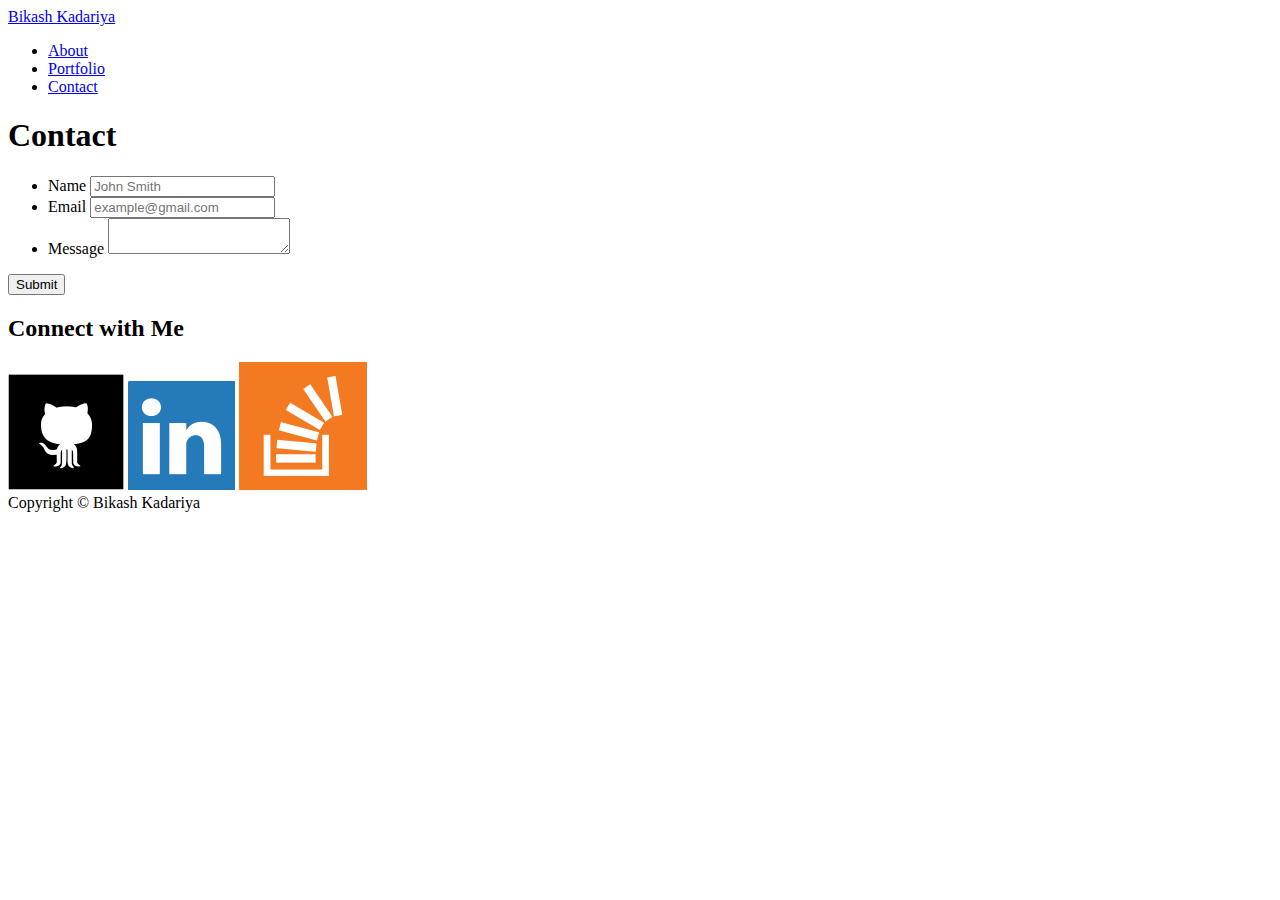
==== contact.html @ 917c9ba3 "old profile updated" ====
<!DOCTYPE html>
<html lang="en-us">

<head>
  <meta charset="UTF-8">
  <meta name="viewport" content="width=device-width, initial-scale=1">
  <title>Contact | Bikash Kadariya</title>
  <link rel="stylesheet" type="text/css" href="assets/css/reset.css">  
  <link rel="stylesheet" type="text/css" href="assets/css/style.css">
  <link rel="stylesheet" media="(max-width=960px)" href="assets/css.style.css">
</head>

<body>

<header>
  <div class="wrapper">
    <a href="#" id="logo">Bikash Kadariya</a>

    <nav>
      <ul>
        <li><a href="index.html">About</a></li>
        <li><a href="portfolio.html">Portfolio</a></li>
        <li><a href="contact.html">Contact</a></li>
      </ul>
    </nav>
  </div>
</header>

<div id="container" class="wrapper">
  <div id="content" class="module">
    <h1>Contact</h1>
  
    <form id="contact-form">
        <ul>
          <li>
            <label for="name">Name</label>
            <input type="text" id="name" name="name" placeholder="John Smith" required="required">
          </li>
          <li>
            <label for="email">Email</label>
            <input type="email" id="email" name="email" placeholder="example@gmail.com" required="required">
          </li>
          <li>
            <label for="message">Message</label>
            <textarea id="message" name="message" required="required"></textarea>
          </li>
        </ul>
        <input type="submit">
      </form>

  </div>

  <div id="connect" class="module">
    <h2>Connect with Me</h2>

    <a href="https://github.com/Bikashkd110"><img src="assets/images/github.png"></a>
    <a href="https://www.linkedin.com/in/bikash-kadariya"><img src="assets/images/linkedin.png"></a>
    <a href="https://stackoverflow.com/users/11397449/bikash-kadariya"><img src="assets/images/stack.png"></a>
  </div>
</div>
  <footer> Copyright &copy; Bikash Kadariya</footer>
    
</body>
</html>
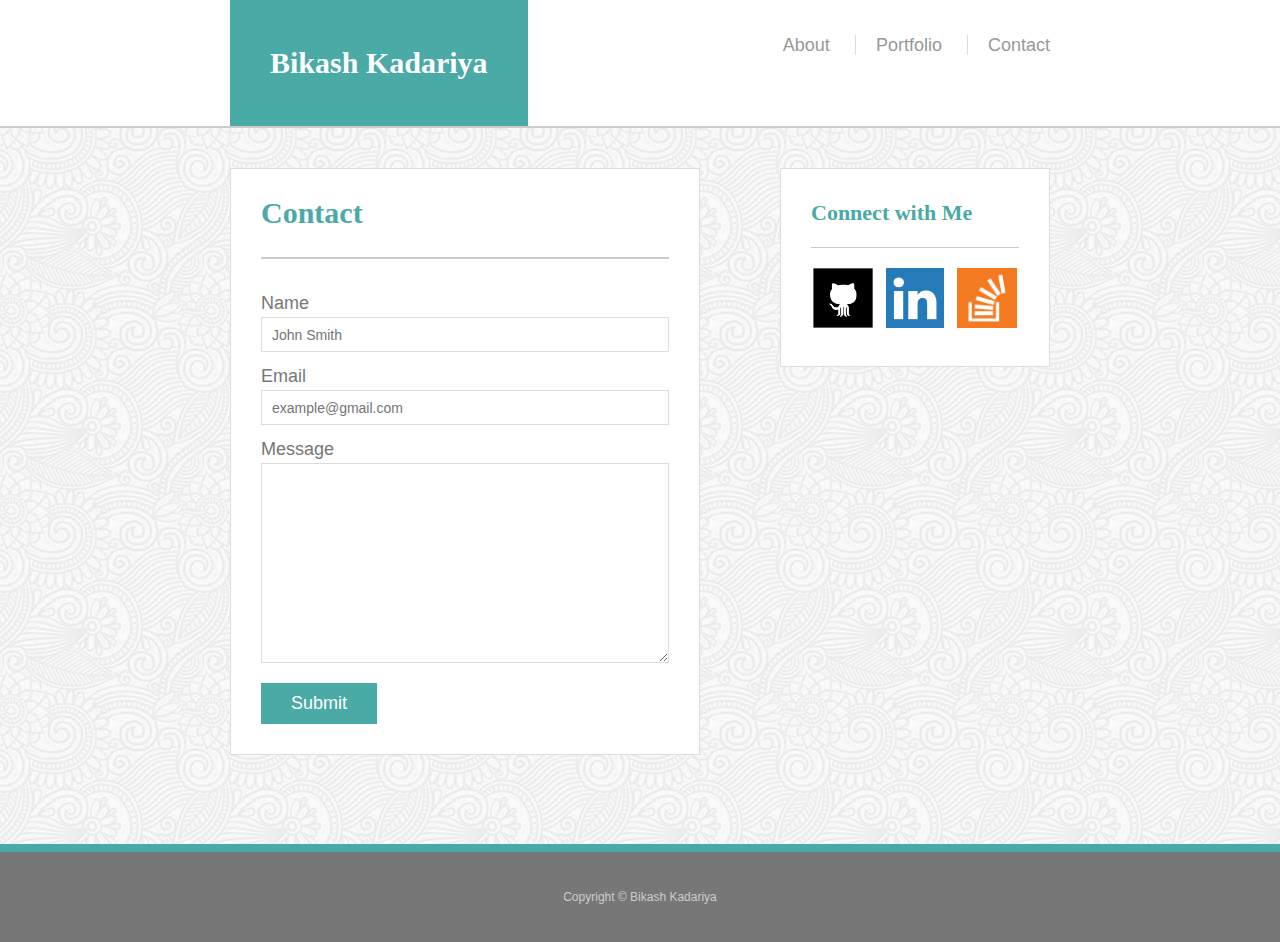
==== commit d1eda253: "updated to css from CSS" ====
--- a/contact.html
+++ b/contact.html
@@ -5,9 +5,9 @@
   <meta charset="UTF-8">
   <meta name="viewport" content="width=device-width, initial-scale=1">
   <title>Contact | Bikash Kadariya</title>
-  <link rel="stylesheet" type="text/css" href="assets/css/reset.css">  
-  <link rel="stylesheet" type="text/css" href="assets/css/style.css">
-  <link rel="stylesheet" media="(max-width=960px)" href="assets/css.style.css">
+  <link rel="stylesheet" type="text/css" href="assets/CSS/reset.css">  
+  <link rel="stylesheet" type="text/css" href="assets/CSS/style.css">
+  <link rel="stylesheet" media="(max-width=960px)" href="assets/CSS/style.css">
 </head>
 
 <body>
--- a/assets/CSS/style.css
+++ b/assets/CSS/style.css
@@ -0,0 +1,378 @@
+body {
+	background-image: url("../images/fullbloom.png");
+	background-repeat: repeat;
+	font-family: Arial;
+	font-size: 18px;
+	color: #777;
+	line-height: 28px;
+}
+* {
+	box-sizing: border-box;
+}
+
+/* Main Page */
+
+/* Sticky Footer */
+
+#container {
+	min-height: calc(100vh - 264px);
+}
+
+/* General Styling */
+
+h1, h2 {
+	font-family: "Georgia";
+	color: #4aaaa5;
+	padding-bottom: 30px;
+	font-weight: bold;
+	text-align: left;
+	margin-bottom: 30px;
+}
+
+h1 {
+	font-size: 30px;
+	border-bottom: 2px solid #ccc;
+}
+
+h2 {
+	font-size: 22px;
+	border-bottom: 1px solid #ccc;
+	padding-bottom: 20px;
+	margin-bottom: 20px;
+}
+
+header {
+	background-color: #fff;
+	margin-bottom: 40px;
+	border-bottom: 2px solid #ccc;
+}
+
+#logo {
+	float: left;
+	display: block;
+	background-color: #4aaaa5;
+	color:#fff;
+	font-family: "Georgia";
+	font-size: 30px;
+	padding: 18px 40px;
+	line-height: 90px;
+	font-weight: bold;
+	text-decoration: none;
+}
+
+nav {
+	float: right;
+}
+
+nav ul {
+	display: block;
+}
+
+nav ul li {
+	display: inline-block;
+	line-height: 90px;
+}
+
+nav ul li a {
+	text-decoration: none;
+	color: #999;
+	margin-left: 20px;
+	line-height: 22px;
+	padding-left: 20px;
+	border-left: 1px solid #ddd;
+}
+
+nav ul li:first-child a {
+	border-left: 0;
+}
+
+.wrapper {
+	width: 960px;
+	margin: 0 auto;
+	clear: both;
+	overflow: hidden;
+}
+
+footer {
+	text-align: center;
+	background-color: #777;
+	color: #ccc;
+	line-height: 90px;
+	margin-top: 40px;
+	border-top: 8px solid #4aaaa5;
+	font-size: 12px;
+}
+
+.module {
+	background-color: #fff;
+	padding: 30px;
+	border: 1px solid #ddd;
+}
+
+#content {
+	float: left;
+	width: 650px;
+}
+
+#connect {
+	width: 270px;
+	float: right;
+	text-align: center;
+}
+
+#connect img {
+	height: 60px;
+	width: auto;
+}
+
+#connect a {
+	margin-right: 8px;
+}
+
+#connect a:last-child {
+	margin-right: 0;
+}
+
+.bikash {
+	float: left;
+	margin-right: 30px;
+	
+}
+
+
+/* Contact */
+
+
+
+#contact-form ul {
+  margin-bottom: 20px;
+}
+
+#contact-form li {
+  margin-bottom: 10px;
+}
+
+label,
+input[type=text],
+input[type=email],
+textarea {
+  display: block;
+  width: 100%;
+}
+
+input[type=text],
+input[type=email],
+textarea {
+  height: 35px;
+  padding: 0 10px;
+  font-size: 14px;
+  border: 1px solid #ddd;
+}
+
+textarea {
+  height: 200px;
+}
+
+input[type=submit] {
+  padding: 10px 30px;
+  font-size: 18px;
+  color: #fff;
+  cursor: pointer;
+  background: #4aaaa5;
+  border: 0 none;
+}
+
+/* Portfolio */
+
+.work {
+  position: relative;
+  float: left;
+  width: 274px;
+  margin: 20px 0 25px;
+  overflow: auto;
+}
+
+.work:nth-child(even) {
+  margin-right: 40px;
+}
+
+.work img {
+  width: 100%;
+  border: 0 none;
+  opacity: 0.8;
+}
+
+.work h3 {
+  position: absolute;
+  bottom: 20px;
+  width: 100%;
+  padding: 15px;
+  margin-bottom: 0;
+  font-weight: 300;
+  line-height: 30px;
+  color: #fff;
+  text-align: center;
+  background: #4aaaa5;
+  border-bottom: 0;
+  font-family: "Georgia";
+  font-size: 22px;
+}
+
+
+
+/***************************
+	Media Queries
+****************************/
+
+@media (max-width: 640px) {
+
+	.wrapper {
+		width: 640px;
+	}
+
+	footer{
+width: 640px;
+
+	}
+
+	header {
+		border-bottom: none;
+	}
+
+	#logo {
+		text-align: center;
+		width: 640px;
+	}
+	
+	
+	nav {
+		background-color: #fff;
+		width: 640px;
+		border-bottom: 2px solid #ddd;
+	}
+
+	nav ul li {
+		line-height: 60px;
+	}
+
+	nav ul li a {
+		margin-left: 40px;
+		padding-left: 70px;
+	}
+
+	.bikash {
+		margin-left: 0px;
+	}
+
+	p {
+		word-wrap: break-word;
+		margin-top: 20px;
+		display: inline-block;
+	}
+	
+	#connect {
+		width: 560px;
+		height: 190px;
+		margin-right: 40px;	
+	}
+
+	#connect img {
+		float: left;
+		padding-right: 10px;
+	}
+
+	
+	#content {
+		width: 560px;
+		margin-left: 40px;
+		margin-bottom: 30px;
+	}
+	
+	.work {
+		margin-left: 100px;
+	}
+}
+
+@media (min-width: 645px) and (max-width: 979px) {
+
+	.wrapper {
+		width: 645px;
+	}
+
+
+	#logo {
+		margin-left: 20px;
+	}
+
+	nav ul {
+		padding-right: 20px;
+	}
+
+	#content {
+		width: 730px;
+		margin-left: 20px;
+		margin-bottom: 30px;
+	}
+
+	#connect {
+		width: 730px;
+		margin-right: 20px;
+	}
+
+	#connect img {
+		float: left;
+		padding-right: 10px;
+	}
+
+	nav ul li {
+		font-size: 16px;
+	}
+
+
+	
+	footer{
+		width: auto;
+		
+			}
+}
+
+@media (min-width: 980px) {
+
+	.wrapper {
+		width: 980px;
+	}
+
+	#logo {
+		margin-left: 80px;
+	}
+
+	nav ul {
+		padding-right: 80px;
+	}
+
+	.bikash {
+		margin-left: 0px;
+}
+
+	p {
+		word-wrap: break-word;
+		
+		display: inline;
+	}
+
+#content {
+		width: 470px;
+		margin-left: 80px;
+		margin-bottom: 30px;
+	}
+
+	#connect {
+		margin-right: 80px;
+	}
+
+	
+	footer{
+		width: auto;
+		
+			}
+}--- a/assets/CSS/style.css
+++ b/assets/CSS/style.css
@@ -0,0 +1,378 @@
+body {
+	background-image: url("../images/fullbloom.png");
+	background-repeat: repeat;
+	font-family: Arial;
+	font-size: 18px;
+	color: #777;
+	line-height: 28px;
+}
+* {
+	box-sizing: border-box;
+}
+
+/* Main Page */
+
+/* Sticky Footer */
+
+#container {
+	min-height: calc(100vh - 264px);
+}
+
+/* General Styling */
+
+h1, h2 {
+	font-family: "Georgia";
+	color: #4aaaa5;
+	padding-bottom: 30px;
+	font-weight: bold;
+	text-align: left;
+	margin-bottom: 30px;
+}
+
+h1 {
+	font-size: 30px;
+	border-bottom: 2px solid #ccc;
+}
+
+h2 {
+	font-size: 22px;
+	border-bottom: 1px solid #ccc;
+	padding-bottom: 20px;
+	margin-bottom: 20px;
+}
+
+header {
+	background-color: #fff;
+	margin-bottom: 40px;
+	border-bottom: 2px solid #ccc;
+}
+
+#logo {
+	float: left;
+	display: block;
+	background-color: #4aaaa5;
+	color:#fff;
+	font-family: "Georgia";
+	font-size: 30px;
+	padding: 18px 40px;
+	line-height: 90px;
+	font-weight: bold;
+	text-decoration: none;
+}
+
+nav {
+	float: right;
+}
+
+nav ul {
+	display: block;
+}
+
+nav ul li {
+	display: inline-block;
+	line-height: 90px;
+}
+
+nav ul li a {
+	text-decoration: none;
+	color: #999;
+	margin-left: 20px;
+	line-height: 22px;
+	padding-left: 20px;
+	border-left: 1px solid #ddd;
+}
+
+nav ul li:first-child a {
+	border-left: 0;
+}
+
+.wrapper {
+	width: 960px;
+	margin: 0 auto;
+	clear: both;
+	overflow: hidden;
+}
+
+footer {
+	text-align: center;
+	background-color: #777;
+	color: #ccc;
+	line-height: 90px;
+	margin-top: 40px;
+	border-top: 8px solid #4aaaa5;
+	font-size: 12px;
+}
+
+.module {
+	background-color: #fff;
+	padding: 30px;
+	border: 1px solid #ddd;
+}
+
+#content {
+	float: left;
+	width: 650px;
+}
+
+#connect {
+	width: 270px;
+	float: right;
+	text-align: center;
+}
+
+#connect img {
+	height: 60px;
+	width: auto;
+}
+
+#connect a {
+	margin-right: 8px;
+}
+
+#connect a:last-child {
+	margin-right: 0;
+}
+
+.bikash {
+	float: left;
+	margin-right: 30px;
+	
+}
+
+
+/* Contact */
+
+
+
+#contact-form ul {
+  margin-bottom: 20px;
+}
+
+#contact-form li {
+  margin-bottom: 10px;
+}
+
+label,
+input[type=text],
+input[type=email],
+textarea {
+  display: block;
+  width: 100%;
+}
+
+input[type=text],
+input[type=email],
+textarea {
+  height: 35px;
+  padding: 0 10px;
+  font-size: 14px;
+  border: 1px solid #ddd;
+}
+
+textarea {
+  height: 200px;
+}
+
+input[type=submit] {
+  padding: 10px 30px;
+  font-size: 18px;
+  color: #fff;
+  cursor: pointer;
+  background: #4aaaa5;
+  border: 0 none;
+}
+
+/* Portfolio */
+
+.work {
+  position: relative;
+  float: left;
+  width: 274px;
+  margin: 20px 0 25px;
+  overflow: auto;
+}
+
+.work:nth-child(even) {
+  margin-right: 40px;
+}
+
+.work img {
+  width: 100%;
+  border: 0 none;
+  opacity: 0.8;
+}
+
+.work h3 {
+  position: absolute;
+  bottom: 20px;
+  width: 100%;
+  padding: 15px;
+  margin-bottom: 0;
+  font-weight: 300;
+  line-height: 30px;
+  color: #fff;
+  text-align: center;
+  background: #4aaaa5;
+  border-bottom: 0;
+  font-family: "Georgia";
+  font-size: 22px;
+}
+
+
+
+/***************************
+	Media Queries
+****************************/
+
+@media (max-width: 640px) {
+
+	.wrapper {
+		width: 640px;
+	}
+
+	footer{
+width: 640px;
+
+	}
+
+	header {
+		border-bottom: none;
+	}
+
+	#logo {
+		text-align: center;
+		width: 640px;
+	}
+	
+	
+	nav {
+		background-color: #fff;
+		width: 640px;
+		border-bottom: 2px solid #ddd;
+	}
+
+	nav ul li {
+		line-height: 60px;
+	}
+
+	nav ul li a {
+		margin-left: 40px;
+		padding-left: 70px;
+	}
+
+	.bikash {
+		margin-left: 0px;
+	}
+
+	p {
+		word-wrap: break-word;
+		margin-top: 20px;
+		display: inline-block;
+	}
+	
+	#connect {
+		width: 560px;
+		height: 190px;
+		margin-right: 40px;	
+	}
+
+	#connect img {
+		float: left;
+		padding-right: 10px;
+	}
+
+	
+	#content {
+		width: 560px;
+		margin-left: 40px;
+		margin-bottom: 30px;
+	}
+	
+	.work {
+		margin-left: 100px;
+	}
+}
+
+@media (min-width: 645px) and (max-width: 979px) {
+
+	.wrapper {
+		width: 645px;
+	}
+
+
+	#logo {
+		margin-left: 20px;
+	}
+
+	nav ul {
+		padding-right: 20px;
+	}
+
+	#content {
+		width: 730px;
+		margin-left: 20px;
+		margin-bottom: 30px;
+	}
+
+	#connect {
+		width: 730px;
+		margin-right: 20px;
+	}
+
+	#connect img {
+		float: left;
+		padding-right: 10px;
+	}
+
+	nav ul li {
+		font-size: 16px;
+	}
+
+
+	
+	footer{
+		width: auto;
+		
+			}
+}
+
+@media (min-width: 980px) {
+
+	.wrapper {
+		width: 980px;
+	}
+
+	#logo {
+		margin-left: 80px;
+	}
+
+	nav ul {
+		padding-right: 80px;
+	}
+
+	.bikash {
+		margin-left: 0px;
+}
+
+	p {
+		word-wrap: break-word;
+		
+		display: inline;
+	}
+
+#content {
+		width: 470px;
+		margin-left: 80px;
+		margin-bottom: 30px;
+	}
+
+	#connect {
+		margin-right: 80px;
+	}
+
+	
+	footer{
+		width: auto;
+		
+			}
+}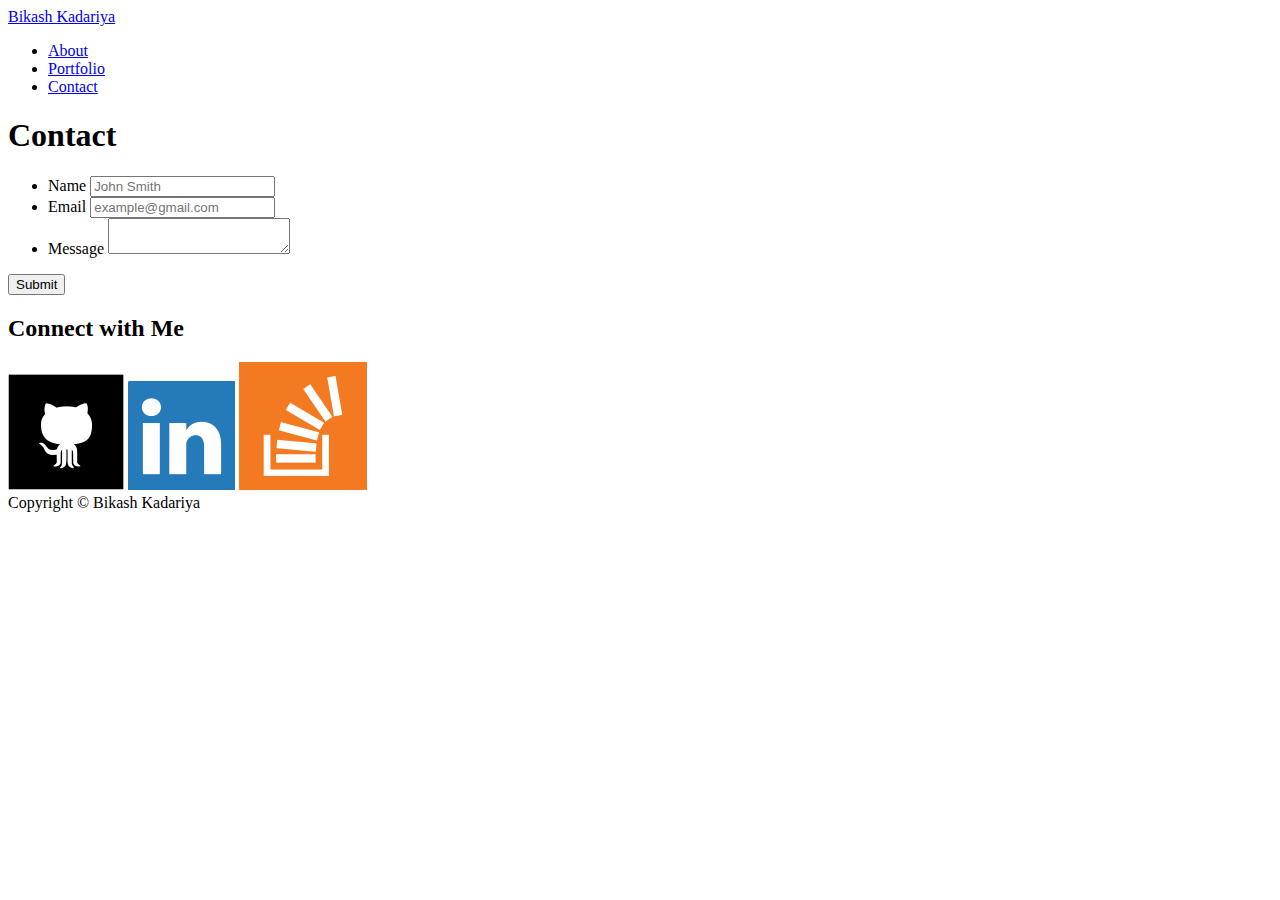
==== commit bca122dc: "project 2 updated to portfolio" ====
--- a/contact.html
+++ b/contact.html
@@ -5,9 +5,9 @@
   <meta charset="UTF-8">
   <meta name="viewport" content="width=device-width, initial-scale=1">
   <title>Contact | Bikash Kadariya</title>
-  <link rel="stylesheet" type="text/css" href="assets/CSS/reset.css">  
-  <link rel="stylesheet" type="text/css" href="assets/CSS/style.css">
-  <link rel="stylesheet" media="(max-width=960px)" href="assets/CSS/style.css">
+  <link rel="stylesheet" type="text/css" href="assets/css/reset.css">  
+  <link rel="stylesheet" type="text/css" href="assets/css/style.css">
+  <link rel="stylesheet" media="(max-width=960px)" href="assets/css.style.css">
 </head>
 
 <body>
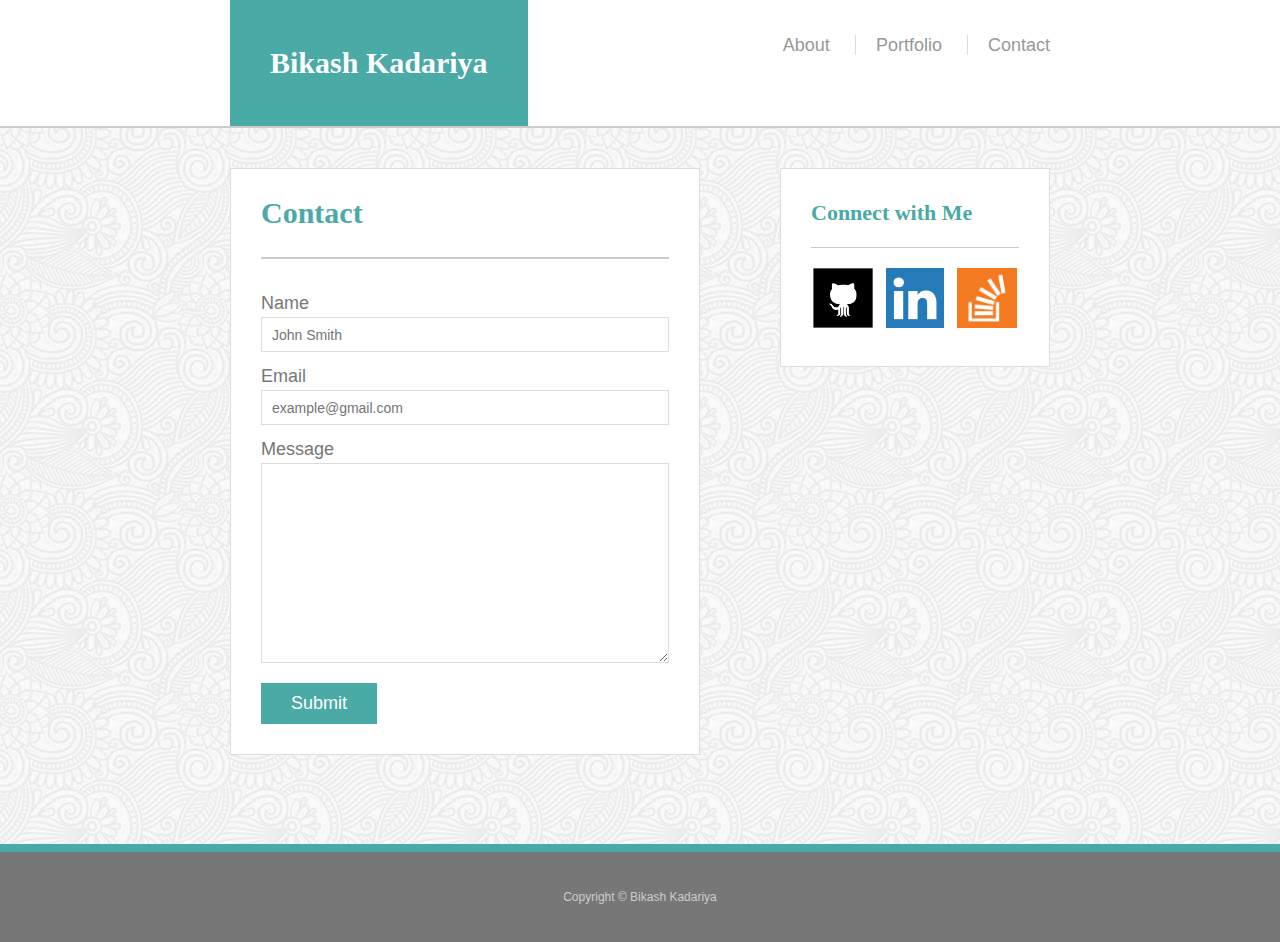
==== commit e8f9b412: "CSS debugging" ====
--- a/contact.html
+++ b/contact.html
@@ -5,9 +5,9 @@
   <meta charset="UTF-8">
   <meta name="viewport" content="width=device-width, initial-scale=1">
   <title>Contact | Bikash Kadariya</title>
-  <link rel="stylesheet" type="text/css" href="assets/css/reset.css">  
-  <link rel="stylesheet" type="text/css" href="assets/css/style.css">
-  <link rel="stylesheet" media="(max-width=960px)" href="assets/css.style.css">
+  <link rel="stylesheet" type="text/css" href="assets/CSS/reset.css">  
+  <link rel="stylesheet" type="text/css" href="assets/CSS/style.css">
+  <link rel="stylesheet" media="(max-width=960px)" href="assets/CSS/style.css">
 </head>
 
 <body>
--- a/assets/CSS/style.css
+++ b/assets/CSS/style.css
@@ -0,0 +1,378 @@
+body {
+	background-image: url("../images/fullbloom.png");
+	background-repeat: repeat;
+	font-family: Arial;
+	font-size: 18px;
+	color: #777;
+	line-height: 28px;
+}
+* {
+	box-sizing: border-box;
+}
+
+/* Main Page */
+
+/* Sticky Footer */
+
+#container {
+	min-height: calc(100vh - 264px);
+}
+
+/* General Styling */
+
+h1, h2 {
+	font-family: "Georgia";
+	color: #4aaaa5;
+	padding-bottom: 30px;
+	font-weight: bold;
+	text-align: left;
+	margin-bottom: 30px;
+}
+
+h1 {
+	font-size: 30px;
+	border-bottom: 2px solid #ccc;
+}
+
+h2 {
+	font-size: 22px;
+	border-bottom: 1px solid #ccc;
+	padding-bottom: 20px;
+	margin-bottom: 20px;
+}
+
+header {
+	background-color: #fff;
+	margin-bottom: 40px;
+	border-bottom: 2px solid #ccc;
+}
+
+#logo {
+	float: left;
+	display: block;
+	background-color: #4aaaa5;
+	color:#fff;
+	font-family: "Georgia";
+	font-size: 30px;
+	padding: 18px 40px;
+	line-height: 90px;
+	font-weight: bold;
+	text-decoration: none;
+}
+
+nav {
+	float: right;
+}
+
+nav ul {
+	display: block;
+}
+
+nav ul li {
+	display: inline-block;
+	line-height: 90px;
+}
+
+nav ul li a {
+	text-decoration: none;
+	color: #999;
+	margin-left: 20px;
+	line-height: 22px;
+	padding-left: 20px;
+	border-left: 1px solid #ddd;
+}
+
+nav ul li:first-child a {
+	border-left: 0;
+}
+
+.wrapper {
+	width: 960px;
+	margin: 0 auto;
+	clear: both;
+	overflow: hidden;
+}
+
+footer {
+	text-align: center;
+	background-color: #777;
+	color: #ccc;
+	line-height: 90px;
+	margin-top: 40px;
+	border-top: 8px solid #4aaaa5;
+	font-size: 12px;
+}
+
+.module {
+	background-color: #fff;
+	padding: 30px;
+	border: 1px solid #ddd;
+}
+
+#content {
+	float: left;
+	width: 650px;
+}
+
+#connect {
+	width: 270px;
+	float: right;
+	text-align: center;
+}
+
+#connect img {
+	height: 60px;
+	width: auto;
+}
+
+#connect a {
+	margin-right: 8px;
+}
+
+#connect a:last-child {
+	margin-right: 0;
+}
+
+.bikash {
+	float: left;
+	margin-right: 30px;
+	
+}
+
+
+/* Contact */
+
+
+
+#contact-form ul {
+  margin-bottom: 20px;
+}
+
+#contact-form li {
+  margin-bottom: 10px;
+}
+
+label,
+input[type=text],
+input[type=email],
+textarea {
+  display: block;
+  width: 100%;
+}
+
+input[type=text],
+input[type=email],
+textarea {
+  height: 35px;
+  padding: 0 10px;
+  font-size: 14px;
+  border: 1px solid #ddd;
+}
+
+textarea {
+  height: 200px;
+}
+
+input[type=submit] {
+  padding: 10px 30px;
+  font-size: 18px;
+  color: #fff;
+  cursor: pointer;
+  background: #4aaaa5;
+  border: 0 none;
+}
+
+/* Portfolio */
+
+.work {
+  position: relative;
+  float: left;
+  width: 274px;
+  margin: 20px 0 25px;
+  overflow: auto;
+}
+
+.work:nth-child(even) {
+  margin-right: 40px;
+}
+
+.work img {
+  width: 100%;
+  border: 0 none;
+  opacity: 0.8;
+}
+
+.work h3 {
+  position: absolute;
+  bottom: 20px;
+  width: 100%;
+  padding: 15px;
+  margin-bottom: 0;
+  font-weight: 300;
+  line-height: 30px;
+  color: #fff;
+  text-align: center;
+  background: #4aaaa5;
+  border-bottom: 0;
+  font-family: "Georgia";
+  font-size: 22px;
+}
+
+
+
+/***************************
+	Media Queries
+****************************/
+
+@media (max-width: 640px) {
+
+	.wrapper {
+		width: 640px;
+	}
+
+	footer{
+width: 640px;
+
+	}
+
+	header {
+		border-bottom: none;
+	}
+
+	#logo {
+		text-align: center;
+		width: 640px;
+	}
+	
+	
+	nav {
+		background-color: #fff;
+		width: 640px;
+		border-bottom: 2px solid #ddd;
+	}
+
+	nav ul li {
+		line-height: 60px;
+	}
+
+	nav ul li a {
+		margin-left: 40px;
+		padding-left: 70px;
+	}
+
+	.bikash {
+		margin-left: 0px;
+	}
+
+	p {
+		word-wrap: break-word;
+		margin-top: 20px;
+		display: inline-block;
+	}
+	
+	#connect {
+		width: 560px;
+		height: 190px;
+		margin-right: 40px;	
+	}
+
+	#connect img {
+		float: left;
+		padding-right: 10px;
+	}
+
+	
+	#content {
+		width: 560px;
+		margin-left: 40px;
+		margin-bottom: 30px;
+	}
+	
+	.work {
+		margin-left: 100px;
+	}
+}
+
+@media (min-width: 645px) and (max-width: 979px) {
+
+	.wrapper {
+		width: 645px;
+	}
+
+
+	#logo {
+		margin-left: 20px;
+	}
+
+	nav ul {
+		padding-right: 20px;
+	}
+
+	#content {
+		width: 730px;
+		margin-left: 20px;
+		margin-bottom: 30px;
+	}
+
+	#connect {
+		width: 730px;
+		margin-right: 20px;
+	}
+
+	#connect img {
+		float: left;
+		padding-right: 10px;
+	}
+
+	nav ul li {
+		font-size: 16px;
+	}
+
+
+	
+	footer{
+		width: auto;
+		
+			}
+}
+
+@media (min-width: 980px) {
+
+	.wrapper {
+		width: 980px;
+	}
+
+	#logo {
+		margin-left: 80px;
+	}
+
+	nav ul {
+		padding-right: 80px;
+	}
+
+	.bikash {
+		margin-left: 0px;
+}
+
+	p {
+		word-wrap: break-word;
+		
+		display: inline;
+	}
+
+#content {
+		width: 470px;
+		margin-left: 80px;
+		margin-bottom: 30px;
+	}
+
+	#connect {
+		margin-right: 80px;
+	}
+
+	
+	footer{
+		width: auto;
+		
+			}
+}--- a/assets/CSS/style.css
+++ b/assets/CSS/style.css
@@ -0,0 +1,378 @@
+body {
+	background-image: url("../images/fullbloom.png");
+	background-repeat: repeat;
+	font-family: Arial;
+	font-size: 18px;
+	color: #777;
+	line-height: 28px;
+}
+* {
+	box-sizing: border-box;
+}
+
+/* Main Page */
+
+/* Sticky Footer */
+
+#container {
+	min-height: calc(100vh - 264px);
+}
+
+/* General Styling */
+
+h1, h2 {
+	font-family: "Georgia";
+	color: #4aaaa5;
+	padding-bottom: 30px;
+	font-weight: bold;
+	text-align: left;
+	margin-bottom: 30px;
+}
+
+h1 {
+	font-size: 30px;
+	border-bottom: 2px solid #ccc;
+}
+
+h2 {
+	font-size: 22px;
+	border-bottom: 1px solid #ccc;
+	padding-bottom: 20px;
+	margin-bottom: 20px;
+}
+
+header {
+	background-color: #fff;
+	margin-bottom: 40px;
+	border-bottom: 2px solid #ccc;
+}
+
+#logo {
+	float: left;
+	display: block;
+	background-color: #4aaaa5;
+	color:#fff;
+	font-family: "Georgia";
+	font-size: 30px;
+	padding: 18px 40px;
+	line-height: 90px;
+	font-weight: bold;
+	text-decoration: none;
+}
+
+nav {
+	float: right;
+}
+
+nav ul {
+	display: block;
+}
+
+nav ul li {
+	display: inline-block;
+	line-height: 90px;
+}
+
+nav ul li a {
+	text-decoration: none;
+	color: #999;
+	margin-left: 20px;
+	line-height: 22px;
+	padding-left: 20px;
+	border-left: 1px solid #ddd;
+}
+
+nav ul li:first-child a {
+	border-left: 0;
+}
+
+.wrapper {
+	width: 960px;
+	margin: 0 auto;
+	clear: both;
+	overflow: hidden;
+}
+
+footer {
+	text-align: center;
+	background-color: #777;
+	color: #ccc;
+	line-height: 90px;
+	margin-top: 40px;
+	border-top: 8px solid #4aaaa5;
+	font-size: 12px;
+}
+
+.module {
+	background-color: #fff;
+	padding: 30px;
+	border: 1px solid #ddd;
+}
+
+#content {
+	float: left;
+	width: 650px;
+}
+
+#connect {
+	width: 270px;
+	float: right;
+	text-align: center;
+}
+
+#connect img {
+	height: 60px;
+	width: auto;
+}
+
+#connect a {
+	margin-right: 8px;
+}
+
+#connect a:last-child {
+	margin-right: 0;
+}
+
+.bikash {
+	float: left;
+	margin-right: 30px;
+	
+}
+
+
+/* Contact */
+
+
+
+#contact-form ul {
+  margin-bottom: 20px;
+}
+
+#contact-form li {
+  margin-bottom: 10px;
+}
+
+label,
+input[type=text],
+input[type=email],
+textarea {
+  display: block;
+  width: 100%;
+}
+
+input[type=text],
+input[type=email],
+textarea {
+  height: 35px;
+  padding: 0 10px;
+  font-size: 14px;
+  border: 1px solid #ddd;
+}
+
+textarea {
+  height: 200px;
+}
+
+input[type=submit] {
+  padding: 10px 30px;
+  font-size: 18px;
+  color: #fff;
+  cursor: pointer;
+  background: #4aaaa5;
+  border: 0 none;
+}
+
+/* Portfolio */
+
+.work {
+  position: relative;
+  float: left;
+  width: 274px;
+  margin: 20px 0 25px;
+  overflow: auto;
+}
+
+.work:nth-child(even) {
+  margin-right: 40px;
+}
+
+.work img {
+  width: 100%;
+  border: 0 none;
+  opacity: 0.8;
+}
+
+.work h3 {
+  position: absolute;
+  bottom: 20px;
+  width: 100%;
+  padding: 15px;
+  margin-bottom: 0;
+  font-weight: 300;
+  line-height: 30px;
+  color: #fff;
+  text-align: center;
+  background: #4aaaa5;
+  border-bottom: 0;
+  font-family: "Georgia";
+  font-size: 22px;
+}
+
+
+
+/***************************
+	Media Queries
+****************************/
+
+@media (max-width: 640px) {
+
+	.wrapper {
+		width: 640px;
+	}
+
+	footer{
+width: 640px;
+
+	}
+
+	header {
+		border-bottom: none;
+	}
+
+	#logo {
+		text-align: center;
+		width: 640px;
+	}
+	
+	
+	nav {
+		background-color: #fff;
+		width: 640px;
+		border-bottom: 2px solid #ddd;
+	}
+
+	nav ul li {
+		line-height: 60px;
+	}
+
+	nav ul li a {
+		margin-left: 40px;
+		padding-left: 70px;
+	}
+
+	.bikash {
+		margin-left: 0px;
+	}
+
+	p {
+		word-wrap: break-word;
+		margin-top: 20px;
+		display: inline-block;
+	}
+	
+	#connect {
+		width: 560px;
+		height: 190px;
+		margin-right: 40px;	
+	}
+
+	#connect img {
+		float: left;
+		padding-right: 10px;
+	}
+
+	
+	#content {
+		width: 560px;
+		margin-left: 40px;
+		margin-bottom: 30px;
+	}
+	
+	.work {
+		margin-left: 100px;
+	}
+}
+
+@media (min-width: 645px) and (max-width: 979px) {
+
+	.wrapper {
+		width: 645px;
+	}
+
+
+	#logo {
+		margin-left: 20px;
+	}
+
+	nav ul {
+		padding-right: 20px;
+	}
+
+	#content {
+		width: 730px;
+		margin-left: 20px;
+		margin-bottom: 30px;
+	}
+
+	#connect {
+		width: 730px;
+		margin-right: 20px;
+	}
+
+	#connect img {
+		float: left;
+		padding-right: 10px;
+	}
+
+	nav ul li {
+		font-size: 16px;
+	}
+
+
+	
+	footer{
+		width: auto;
+		
+			}
+}
+
+@media (min-width: 980px) {
+
+	.wrapper {
+		width: 980px;
+	}
+
+	#logo {
+		margin-left: 80px;
+	}
+
+	nav ul {
+		padding-right: 80px;
+	}
+
+	.bikash {
+		margin-left: 0px;
+}
+
+	p {
+		word-wrap: break-word;
+		
+		display: inline;
+	}
+
+#content {
+		width: 470px;
+		margin-left: 80px;
+		margin-bottom: 30px;
+	}
+
+	#connect {
+		margin-right: 80px;
+	}
+
+	
+	footer{
+		width: auto;
+		
+			}
+}